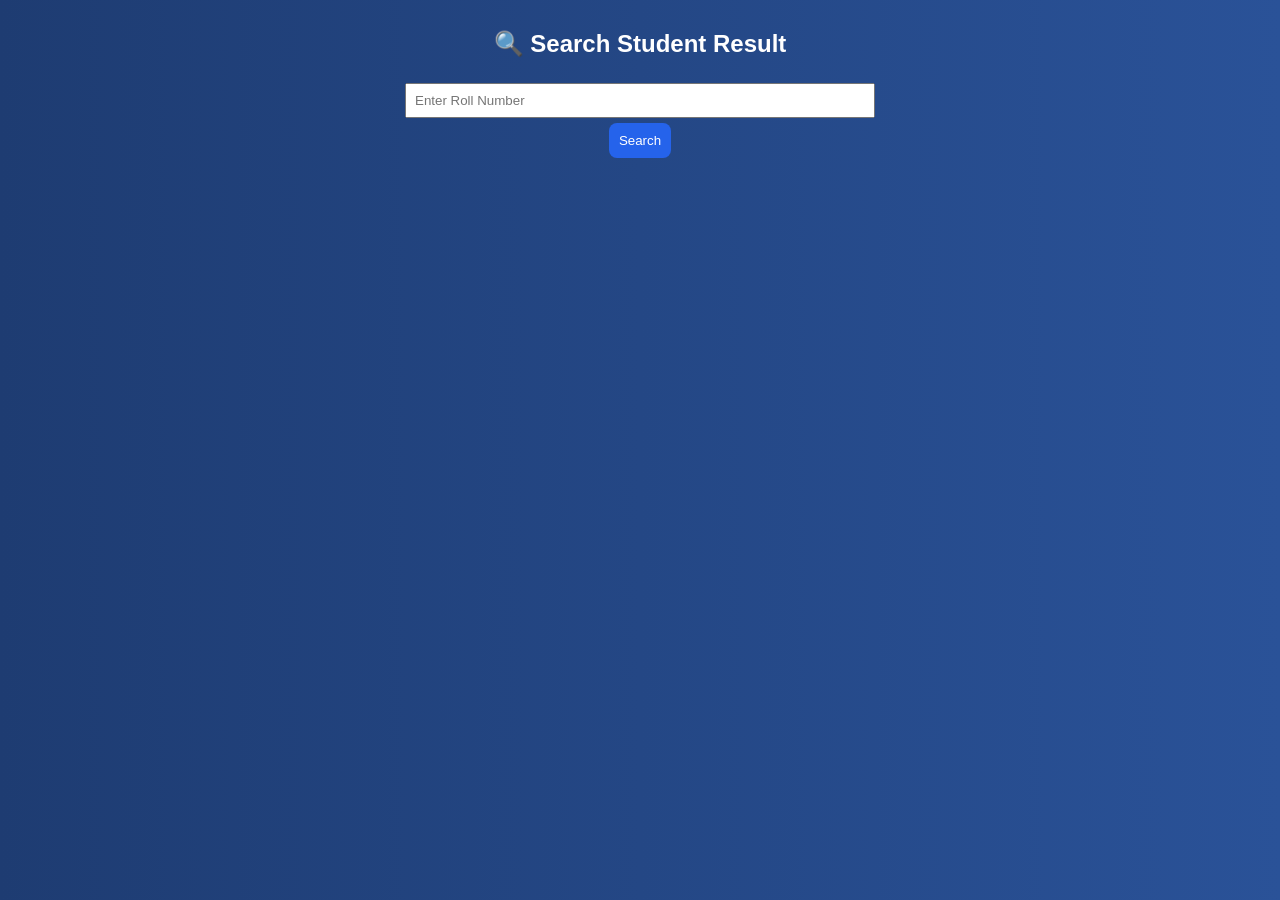
==== frontend/result.html @ 91fbaf72 "Updated UI, grading system, CGPA, result page" ====
<!DOCTYPE html>
<html>
<head>
<title>Search Result</title>
<link rel="stylesheet" href="style.css">
</head>

<body>

<div class="container">

<h2>🔍 Search Student Result</h2>

<input id="searchRoll" placeholder="Enter Roll Number">
<button onclick="search()">Search</button>

<div id="output"></div>

</div>

<script>
function search() {

    const roll = document.getElementById("searchRoll").value.trim();
    const data = JSON.parse(localStorage.getItem("students")) || [];

    const student = data.find(s => s.roll.toString().trim() === roll);

    const output = document.getElementById("output");

    if (!student) {
        output.innerHTML = "<p>❌ Student not found</p>";
        return;
    }

    const subjects = ["Web Tech", "IP", "Unix", "Robotics", "SE"];

    let rows = "";

    subjects.forEach((sub, i) => {
        rows += `
        <tr>
            <td>${sub}</td>
            <td>${student.marks[i]}</td>
            <td>${student.subjectGrades[i]}</td>
        </tr>
        `;
    });

    output.innerHTML = `
    <div class="student">
        <h3>${student.name}</h3>
        Roll: ${student.roll}<br><br>

        <table border="1" width="100%" style="border-collapse: collapse;">
            <tr>
                <th>Subject</th>
                <th>Marks</th>
                <th>Grade</th>
            </tr>
            ${rows}
        </table>

        <br>
        <b>CGPA:</b> ${student.cgpa}<br>
        <b>Status:</b> ${student.fail ? "FAIL" : "PASS"}<br>
        <b>Rank:</b> ${student.rank}
    </div>
    `;
}
</script>

</body>
</html>
---- frontend/style.css ----
body {
    font-family: Arial;
    background: linear-gradient(to right, #1e3c72, #2a5298);
    color: white;
    text-align: center;
}

.container {
    width: 500px;
    margin: auto;
    margin-top: 30px;
}

.card {
    background: white;
    color: black;
    padding: 15px;
    border-radius: 10px;
    margin-bottom: 15px;
}

input {
    width: 90%;
    padding: 8px;
    margin: 5px;
}

button {
    padding: 10px;
    background: #2563eb;
    color: white;
    border: none;
    border-radius: 8px;
    cursor: pointer;
}

.student {
    background: #f4f4f4;
    color: black;
    padding: 10px;
    margin-top: 10px;
    border-radius: 10px;
}
table {
    background: white;
    color: black;
}

th {
    background: #2563eb;
    color: white;
}
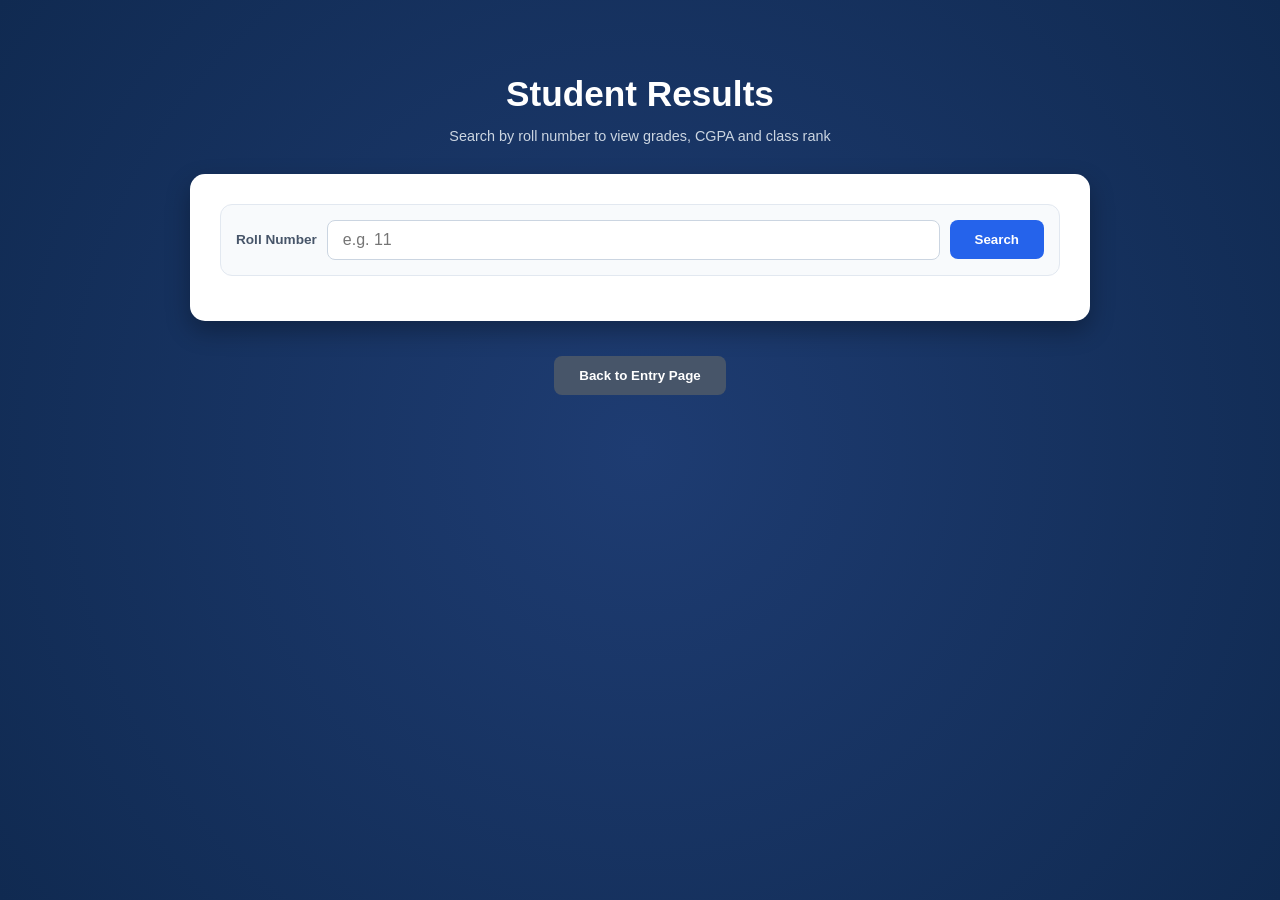
==== commit d4658bc2: "Finalize Student App: Fix connectivity and restore original UI" ====
--- a/frontend/result.html
+++ b/frontend/result.html
@@ -1,74 +1,136 @@
 <!DOCTYPE html>
-<html>
+<html lang="en">
 <head>
-<title>Search Result</title>
-<link rel="stylesheet" href="style.css">
+    <meta charset="UTF-8">
+    <meta name="viewport" content="width=device-width, initial-scale=1.0">
+    <title>Student Results</title>
+    <link rel="stylesheet" href="style.css">
 </head>
+<body>
+    <div class="container">
+        <h1>Student Results</h1>
+        <p class="subtext">Search by roll number to view grades, CGPA and class rank</p>
 
-<body>
+        <div class="card">
+            <div class="input-group">
+                <span class="input-label">Roll Number</span>
+                <input type="text" id="roll" placeholder="e.g. 11" />
+                <button onclick="searchResult()">Search</button>
+            </div>
+            <div id="message" style="margin-top: 15px; font-weight: 500;"></div>
+        </div>
 
-<div class="container">
+        <div id="resultBox" class="card" style="display: none; text-align: left;">
+            <h2 id="name" style="color: #2563eb; margin-bottom: 5px;"></h2>
+            <p id="subHeader" style="color: #64748b; font-size: 0.9rem; margin-bottom: 20px;"></p>
+            
+            <table>
+                <thead>
+                    <tr>
+                        <th>Subject</th>
+                        <th>Marks</th>
+                        <th>Grade</th>
+                    </tr>
+                </thead>
+                <tbody id="resultTableBody">
+                    <!-- Rows will be added here -->
+                </tbody>
+            </table>
 
-<h2>🔍 Search Student Result</h2>
+            <div class="summary-container">
+                <div class="summary-box">
+                    <div class="summary-label">CGPA</div>
+                    <div class="summary-value" id="cgpaVal">0.00</div>
+                </div>
+                <div class="summary-box" id="statusBox">
+                    <div class="summary-label">Status</div>
+                    <div class="summary-value" id="statusVal">PASS</div>
+                </div>
+                <div class="summary-box">
+                    <div class="summary-label">Class Rank</div>
+                    <div class="summary-value" id="rankVal">#0</div>
+                </div>
+            </div>
+        </div>
 
-<input id="searchRoll" placeholder="Enter Roll Number">
-<button onclick="search()">Search</button>
+        <div style="margin-top: 30px;">
+            <button class="btn-secondary" onclick="window.location.href='index.html'">Back to Entry Page</button>
+        </div>
+    </div>
 
-<div id="output"></div>
+    <script>
+        async function searchResult() {
+            const roll = document.getElementById("roll").value.trim();
+            const message = document.getElementById("message");
+            const resultBox = document.getElementById("resultBox");
 
-</div>
+            message.innerText = "";
+            resultBox.style.display = "none";
 
-<script>
-function search() {
+            if (roll === "") {
+                message.innerText = "Please enter roll number";
+                message.style.color = "#dc2626";
+                return;
+            }
 
-    const roll = document.getElementById("searchRoll").value.trim();
-    const data = JSON.parse(localStorage.getItem("students")) || [];
+            try {
+                // 1. Fetch all students to calculate rank
+                const allRes = await fetch("/students");
+                const allStudents = await allRes.json();
+                
+                // 2. Find specific student
+                const student = allStudents.find(s => s.roll === roll);
 
-    const student = data.find(s => s.roll.toString().trim() === roll);
+                if (!student) {
+                    message.innerText = "Student not found";
+                    message.style.color = "#dc2626";
+                    return;
+                }
 
-    const output = document.getElementById("output");
+                // 3. Calculate Rank
+                allStudents.sort((a, b) => parseFloat(b.cgpa) - parseFloat(a.cgpa));
+                const rank = allStudents.findIndex(s => s.roll === roll) + 1;
 
-    if (!student) {
-        output.innerHTML = "<p>❌ Student not found</p>";
-        return;
-    }
+                // 4. Update UI
+                document.getElementById("name").innerText = student.name.toLowerCase();
+                document.getElementById("subHeader").innerText = `Roll No: ${student.roll}  |  Total: ${student.marks.reduce((a,b)=>a+b, 0)} / 500`;
+                
+                const tableBody = document.getElementById("resultTableBody");
+                tableBody.innerHTML = "";
+                const subjects = ["Web Technology", "Internet Prog.", "Unix", "Robotics", "Software Engg."];
+                
+                student.marks.forEach((mark, i) => {
+                    const grade = student.subjectGrades[i];
+                    tableBody.innerHTML += `
+                        <tr>
+                            <td>${subjects[i]}</td>
+                            <td>${mark}</td>
+                            <td class="grade-${grade}">${grade}</td>
+                        </tr>
+                    `;
+                });
 
-    const subjects = ["Web Tech", "IP", "Unix", "Robotics", "SE"];
+                document.getElementById("cgpaVal").innerText = student.cgpa;
+                
+                const statusBox = document.getElementById("statusBox");
+                const statusVal = document.getElementById("statusVal");
+                if (student.fail) {
+                    statusVal.innerText = "FAIL";
+                    statusBox.className = "summary-box status-fail";
+                } else {
+                    statusVal.innerText = "PASS";
+                    statusBox.className = "summary-box status-pass";
+                }
 
-    let rows = "";
+                document.getElementById("rankVal").innerText = `#${rank}`;
 
-    subjects.forEach((sub, i) => {
-        rows += `
-        <tr>
-            <td>${sub}</td>
-            <td>${student.marks[i]}</td>
-            <td>${student.subjectGrades[i]}</td>
-        </tr>
-        `;
-    });
-
-    output.innerHTML = `
-    <div class="student">
-        <h3>${student.name}</h3>
-        Roll: ${student.roll}<br><br>
-
-        <table border="1" width="100%" style="border-collapse: collapse;">
-            <tr>
-                <th>Subject</th>
-                <th>Marks</th>
-                <th>Grade</th>
-            </tr>
-            ${rows}
-        </table>
-
-        <br>
-        <b>CGPA:</b> ${student.cgpa}<br>
-        <b>Status:</b> ${student.fail ? "FAIL" : "PASS"}<br>
-        <b>Rank:</b> ${student.rank}
-    </div>
-    `;
-}
-</script>
-
+                resultBox.style.display = "block";
+            } catch (error) {
+                console.log(error);
+                message.innerText = "Cannot connect to server";
+                message.style.color = "#dc2626";
+            }
+        }
+    </script>
 </body>
 </html>
--- a/frontend/style.css
+++ b/frontend/style.css
@@ -1,52 +1,126 @@
 body {
-    font-family: Arial;
-    background: linear-gradient(to right, #1e3c72, #2a5298);
+    font-family: 'Segoe UI', Tahoma, Geneva, Verdana, sans-serif;
+    background: radial-gradient(circle at center, #1e3c72 0%, #102a51 100%);
     color: white;
+    margin: 0;
+    display: flex;
+    flex-direction: column;
+    align-items: center;
+    min-height: 100vh;
+}
+
+.container {
+    width: 90%;
+    max-width: 900px;
+    margin-top: 50px;
     text-align: center;
 }
 
-.container {
-    width: 500px;
-    margin: auto;
-    margin-top: 30px;
-}
+h1 { font-size: 2.2rem; margin-bottom: 5px; }
+.subtext { color: #cbd5e1; margin-bottom: 30px; font-size: 0.9rem; }
 
 .card {
     background: white;
-    color: black;
-    padding: 15px;
-    border-radius: 10px;
-    margin-bottom: 15px;
+    color: #1e293b;
+    padding: 30px;
+    border-radius: 15px;
+    margin-bottom: 20px;
+    box-shadow: 0 10px 25px rgba(0,0,0,0.3);
 }
 
+.input-group {
+    display: flex;
+    gap: 10px;
+    background: #f8fafc;
+    padding: 15px;
+    border-radius: 12px;
+    border: 1px solid #e2e8f0;
+    justify-content: center;
+    align-items: center;
+}
+
+.input-label { font-weight: 600; color: #475569; font-size: 0.85rem; }
+
 input {
-    width: 90%;
-    padding: 8px;
-    margin: 5px;
+    padding: 10px 15px;
+    border: 1px solid #cbd5e1;
+    border-radius: 8px;
+    font-size: 1rem;
+    flex: 1;
 }
 
 button {
-    padding: 10px;
+    padding: 12px 25px;
     background: #2563eb;
     color: white;
     border: none;
     border-radius: 8px;
+    font-weight: 600;
     cursor: pointer;
+    transition: background 0.2s;
 }
 
-.student {
-    background: #f4f4f4;
-    color: black;
-    padding: 10px;
-    margin-top: 10px;
-    border-radius: 10px;
-}
+button:hover { background: #1d4ed8; }
+
+.btn-secondary { background: #475569; margin: 5px; }
+.btn-secondary:hover { background: #334155; }
+
+/* Table Styling */
 table {
-    background: white;
-    color: black;
+    width: 100%;
+    border-collapse: collapse;
+    margin-top: 20px;
 }
 
 th {
     background: #2563eb;
     color: white;
+    padding: 12px;
+    text-transform: uppercase;
+    font-size: 0.8rem;
+    letter-spacing: 0.05em;
+}
+
+td {
+    padding: 12px;
+    border-bottom: 1px solid #f1f5f9;
+    font-weight: 500;
+}
+
+.grade-S { color: #9333ea; font-weight: 800; }
+.grade-A { color: #2563eb; font-weight: 800; }
+.grade-B { color: #7c3aed; font-weight: 800; }
+.grade-C { color: #0891b2; font-weight: 800; }
+.grade-D { color: #ea580c; font-weight: 800; }
+.grade-E { color: #dc2626; font-weight: 800; }
+.grade-F { color: #7f1d1d; font-weight: 800; }
+
+/* Summary Boxes */
+.summary-container {
+    display: grid;
+    grid-template-columns: 1fr 1fr 1fr;
+    gap: 15px;
+    margin-top: 20px;
+}
+
+.summary-box {
+    background: #f8fafc;
+    padding: 15px;
+    border-radius: 10px;
+    text-align: center;
+}
+
+.summary-label { font-size: 0.7rem; color: #64748b; text-transform: uppercase; font-weight: 700; margin-bottom: 5px; }
+.summary-value { font-size: 1.4rem; font-weight: 800; }
+
+.status-pass { background: #dcfce7; color: #166534; }
+.status-fail { background: #fee2e2; color: #991b1b; }
+
+.success-banner {
+    background: #dcfce7;
+    color: #166534;
+    padding: 12px;
+    border-radius: 8px;
+    margin-top: 15px;
+    font-weight: 500;
 }
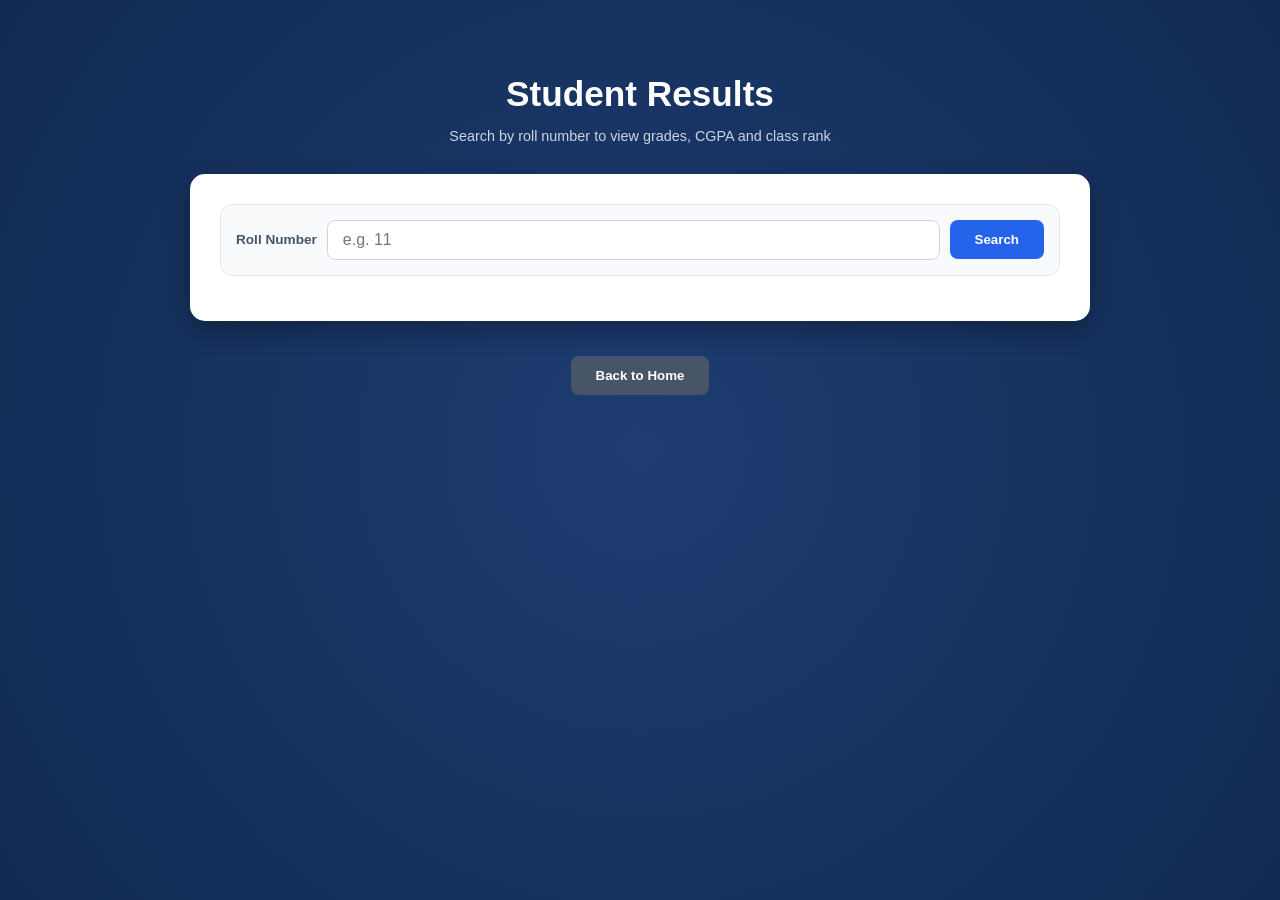
==== commit 9f555095: "Finalize Student Performance System: Restore original UI and terminology" ====
--- a/frontend/result.html
+++ b/frontend/result.html
@@ -54,7 +54,7 @@
         </div>
 
         <div style="margin-top: 30px;">
-            <button class="btn-secondary" onclick="window.location.href='index.html'">Back to Entry Page</button>
+            <button class="btn-secondary" onclick="window.location.href='index.html'">Back to Home</button>
         </div>
     </div>
 
